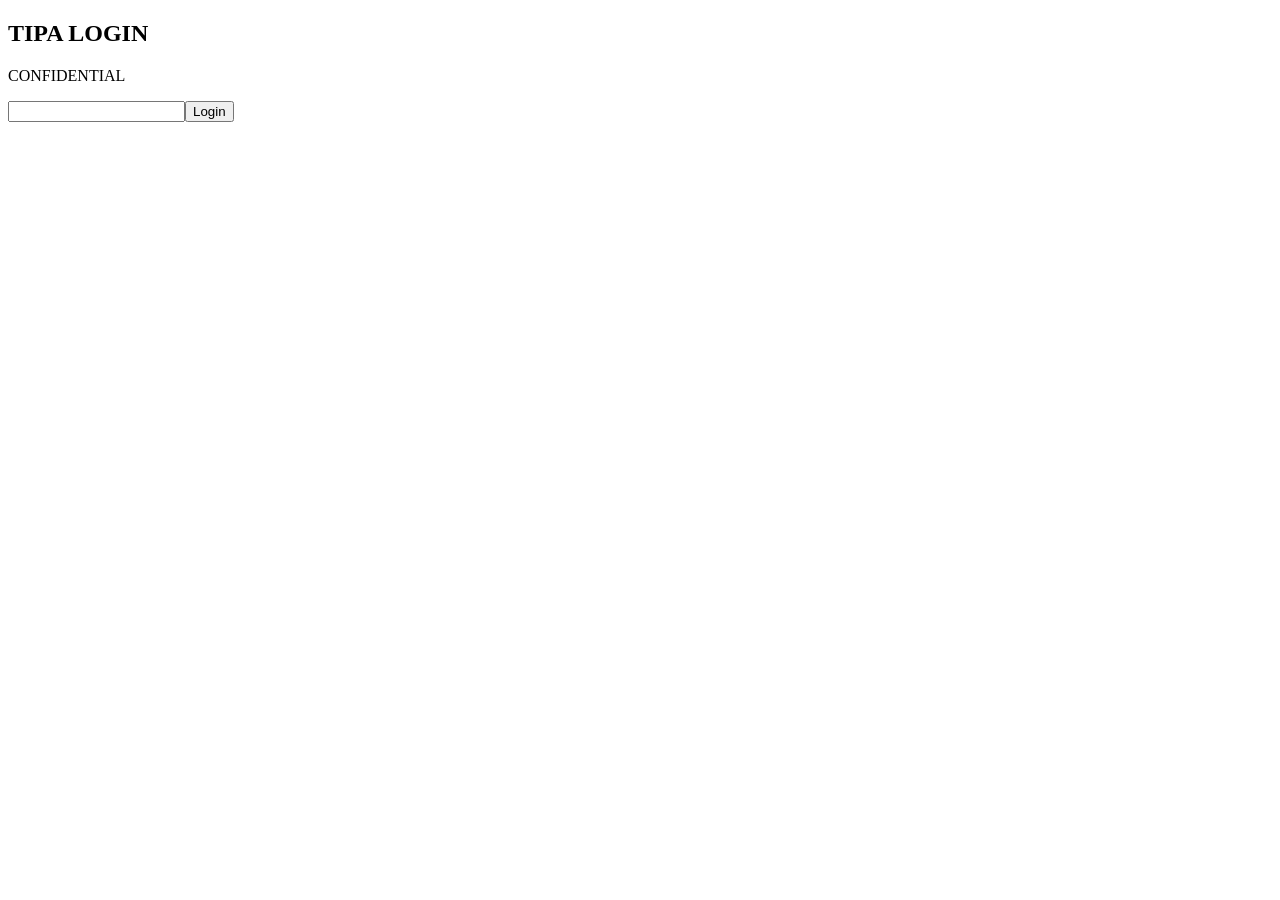
==== login.html @ 9abc42ef "Add files via upload" ====
<!DOCTYPE html><html><head><meta name='viewport' content='width=device-width, initial-scale=1'><title>Login</title></head><body><h2>TIPA LOGIN</h2><p>CONFIDENTIAL</p><input id='p' type='password'/><button onclick='go()'>Login</button><script>function go(){if(document.getElementById('p').value==='TIPA2026'){sessionStorage.setItem('auth','1');location='index.html';}else{alert('Wrong password');}}</script></body></html>
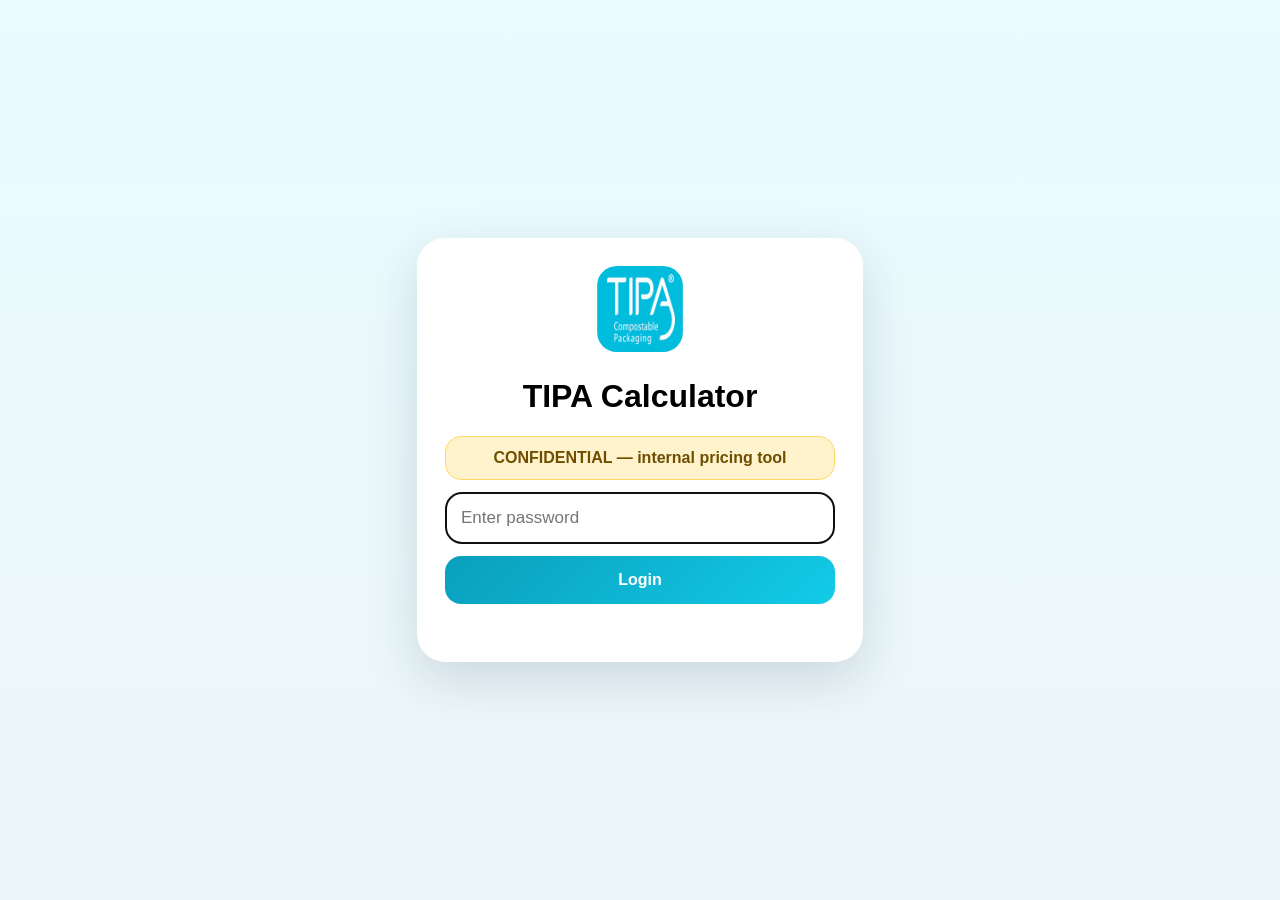
==== commit c366dea9: "Add files via upload" ====
--- a/login.html
+++ b/login.html
@@ -1 +1 @@
-<!DOCTYPE html><html><head><meta name='viewport' content='width=device-width, initial-scale=1'><title>Login</title></head><body><h2>TIPA LOGIN</h2><p>CONFIDENTIAL</p><input id='p' type='password'/><button onclick='go()'>Login</button><script>function go(){if(document.getElementById('p').value==='TIPA2026'){sessionStorage.setItem('auth','1');location='index.html';}else{alert('Wrong password');}}</script></body></html>+<!doctype html><html><head><meta charset="utf-8"><meta name="viewport" content="width=device-width,initial-scale=1"><title>TIPA Login</title><link rel="manifest" href="manifest.webmanifest"><style>body{margin:0;min-height:100vh;font-family:Arial;background:linear-gradient(180deg,#e9fbff,#edf6f8);display:flex;align-items:center;justify-content:center}.box{width:min(390px,92%);background:white;border-radius:28px;padding:28px;box-shadow:0 18px 52px rgba(16,42,67,.15);text-align:center}.conf{margin:12px 0;padding:12px;border-radius:16px;background:#fff3cd;border:1px solid #ffd966;color:#6f4e00;font-weight:900}input{width:100%;box-sizing:border-box;border:1px solid #d9e8ee;border-radius:16px;padding:15px;font-size:17px}button{width:100%;margin-top:12px;border:0;border-radius:16px;background:linear-gradient(135deg,#0a9fbd,#12cbe7);color:white;padding:15px;font-weight:900;font-size:16px}.err{color:#c62828;font-weight:900;margin-top:10px;min-height:20px}.logo{width:86px;height:86px;object-fit:contain;border-radius:20px}</style></head><body><div class="box"><img src="icon-192.png" class="logo"><h1>TIPA Calculator</h1><div class="conf">CONFIDENTIAL — internal pricing tool</div><input id="p" type="password" placeholder="Enter password" autofocus><button onclick="go()">Login</button><div id="e" class="err"></div></div><script>function go(){if(document.getElementById('p').value==='TIPA2026'){sessionStorage.setItem('auth','1');window.location.replace('index.html')}else{document.getElementById('e').innerText='Wrong password';document.getElementById('p').value='';}}document.getElementById('p').addEventListener('keydown',e=>{if(e.key==='Enter')go()});</script></body></html>
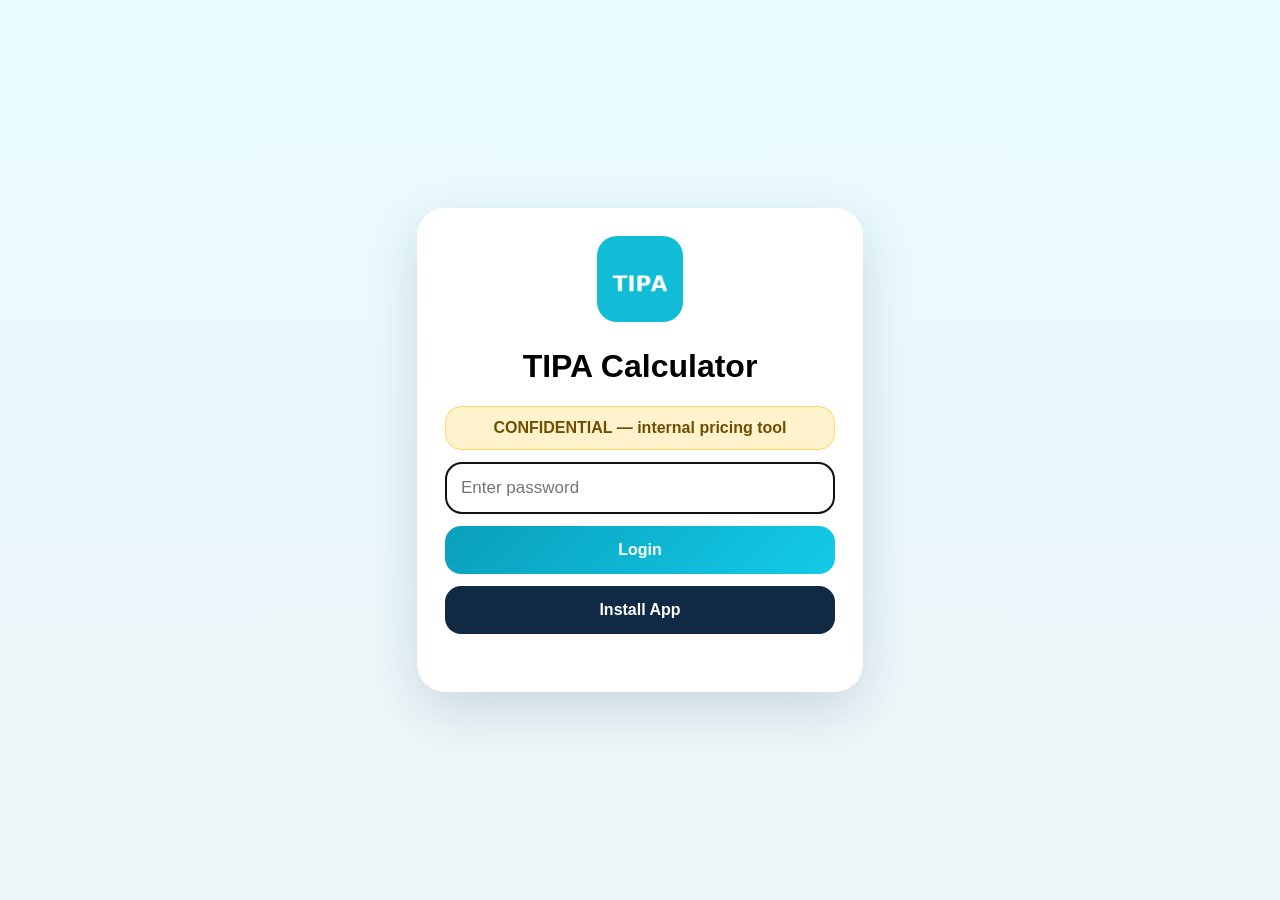
==== commit 1a40318c: "Add files via upload" ====
--- a/login.html
+++ b/login.html
@@ -1 +1,7 @@
-<!doctype html><html><head><meta charset="utf-8"><meta name="viewport" content="width=device-width,initial-scale=1"><title>TIPA Login</title><link rel="manifest" href="manifest.webmanifest"><style>body{margin:0;min-height:100vh;font-family:Arial;background:linear-gradient(180deg,#e9fbff,#edf6f8);display:flex;align-items:center;justify-content:center}.box{width:min(390px,92%);background:white;border-radius:28px;padding:28px;box-shadow:0 18px 52px rgba(16,42,67,.15);text-align:center}.conf{margin:12px 0;padding:12px;border-radius:16px;background:#fff3cd;border:1px solid #ffd966;color:#6f4e00;font-weight:900}input{width:100%;box-sizing:border-box;border:1px solid #d9e8ee;border-radius:16px;padding:15px;font-size:17px}button{width:100%;margin-top:12px;border:0;border-radius:16px;background:linear-gradient(135deg,#0a9fbd,#12cbe7);color:white;padding:15px;font-weight:900;font-size:16px}.err{color:#c62828;font-weight:900;margin-top:10px;min-height:20px}.logo{width:86px;height:86px;object-fit:contain;border-radius:20px}</style></head><body><div class="box"><img src="icon-192.png" class="logo"><h1>TIPA Calculator</h1><div class="conf">CONFIDENTIAL — internal pricing tool</div><input id="p" type="password" placeholder="Enter password" autofocus><button onclick="go()">Login</button><div id="e" class="err"></div></div><script>function go(){if(document.getElementById('p').value==='TIPA2026'){sessionStorage.setItem('auth','1');window.location.replace('index.html')}else{document.getElementById('e').innerText='Wrong password';document.getElementById('p').value='';}}document.getElementById('p').addEventListener('keydown',e=>{if(e.key==='Enter')go()});</script></body></html>+<!doctype html><html><head><meta charset="utf-8"><meta name="viewport" content="width=device-width,initial-scale=1"><title>TIPA Login</title><link rel="manifest" href="manifest.webmanifest"><meta name="theme-color" content="#10bcd6"><link rel="apple-touch-icon" href="icon-192.png"><style>body{margin:0;min-height:100vh;font-family:Arial;background:linear-gradient(180deg,#e9fbff,#edf6f8);display:flex;align-items:center;justify-content:center}.box{width:min(390px,92%);background:white;border-radius:28px;padding:28px;box-shadow:0 18px 52px rgba(16,42,67,.15);text-align:center}.conf{margin:12px 0;padding:12px;border-radius:16px;background:#fff3cd;border:1px solid #ffd966;color:#6f4e00;font-weight:900}input{width:100%;box-sizing:border-box;border:1px solid #d9e8ee;border-radius:16px;padding:15px;font-size:17px}button{width:100%;margin-top:12px;border:0;border-radius:16px;background:linear-gradient(135deg,#0a9fbd,#12cbe7);color:white;padding:15px;font-weight:900;font-size:16px}.secondary{background:#102a43}.err{color:#c62828;font-weight:900;margin-top:10px;min-height:20px}.logo{width:86px;height:86px;object-fit:contain;border-radius:20px}</style></head><body><div class="box"><img src="icon-192.png" class="logo"><h1>TIPA Calculator</h1><div class="conf">CONFIDENTIAL — internal pricing tool</div><input id="p" type="password" placeholder="Enter password" autofocus><button onclick="go()">Login</button><button class="secondary" onclick="installTIPA()">Install App</button><div id="e" class="err"></div></div><script>
+let deferredPrompt=null;
+window.addEventListener('beforeinstallprompt',e=>{e.preventDefault();deferredPrompt=e;});
+window.addEventListener('appinstalled',()=>{deferredPrompt=null;});
+async function installTIPA(){if(deferredPrompt){deferredPrompt.prompt();await deferredPrompt.userChoice;deferredPrompt=null;}else{alert('If no install prompt appears: Chrome/Edge menu → Install app or Add to Home screen. On iPhone: Share → Add to Home Screen.');}}
+if('serviceWorker' in navigator){navigator.serviceWorker.register('./service-worker.js');}
+function go(){if(document.getElementById('p').value==='TIPA2026'){sessionStorage.setItem('auth','1');window.location.replace('index.html')}else{document.getElementById('e').innerText='Wrong password';document.getElementById('p').value='';}}document.getElementById('p').addEventListener('keydown',e=>{if(e.key==='Enter')go()});</script></body></html>
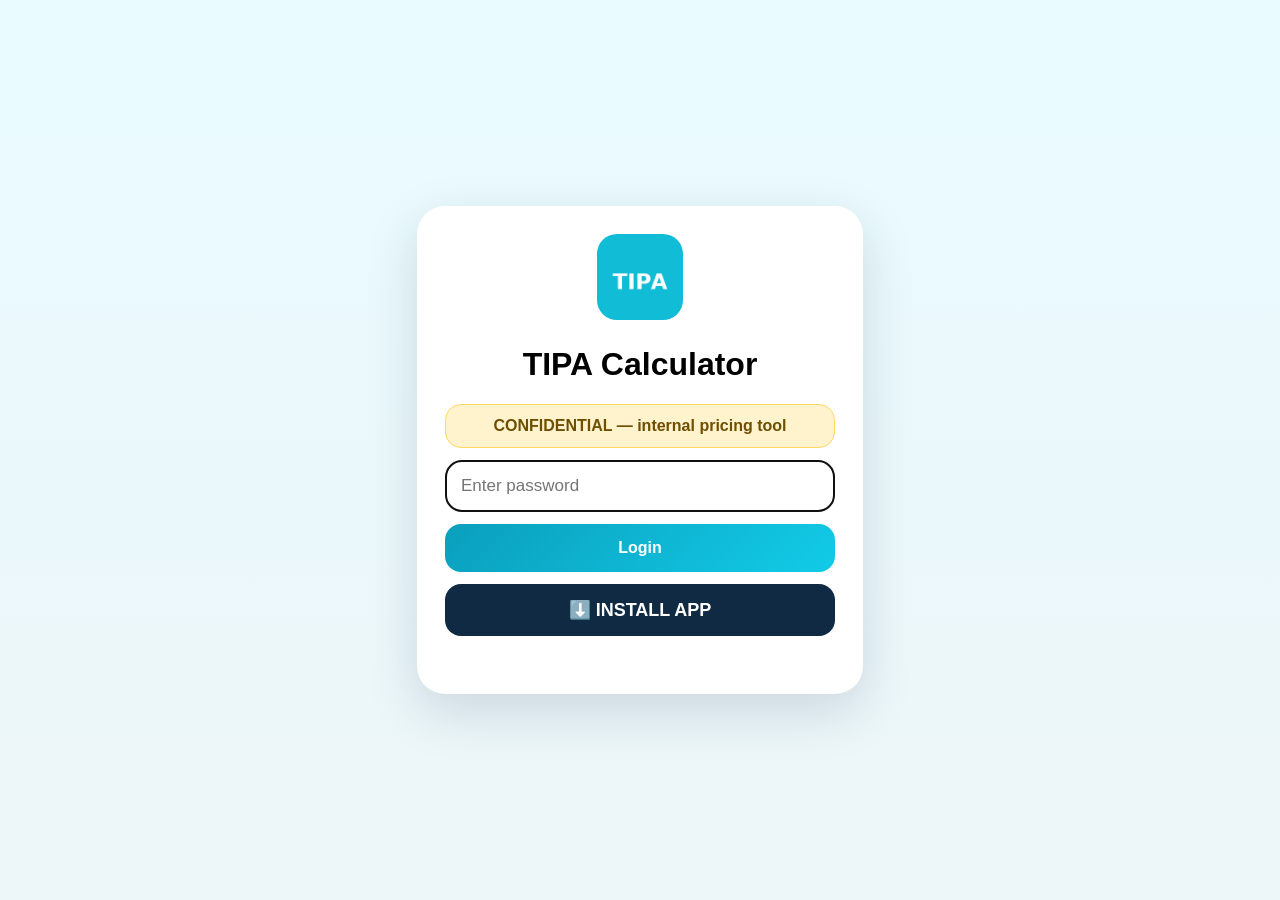
==== commit 63d15ef7: "Add files via upload" ====
--- a/login.html
+++ b/login.html
@@ -1,4 +1,4 @@
-<!doctype html><html><head><meta charset="utf-8"><meta name="viewport" content="width=device-width,initial-scale=1"><title>TIPA Login</title><link rel="manifest" href="manifest.webmanifest"><meta name="theme-color" content="#10bcd6"><link rel="apple-touch-icon" href="icon-192.png"><style>body{margin:0;min-height:100vh;font-family:Arial;background:linear-gradient(180deg,#e9fbff,#edf6f8);display:flex;align-items:center;justify-content:center}.box{width:min(390px,92%);background:white;border-radius:28px;padding:28px;box-shadow:0 18px 52px rgba(16,42,67,.15);text-align:center}.conf{margin:12px 0;padding:12px;border-radius:16px;background:#fff3cd;border:1px solid #ffd966;color:#6f4e00;font-weight:900}input{width:100%;box-sizing:border-box;border:1px solid #d9e8ee;border-radius:16px;padding:15px;font-size:17px}button{width:100%;margin-top:12px;border:0;border-radius:16px;background:linear-gradient(135deg,#0a9fbd,#12cbe7);color:white;padding:15px;font-weight:900;font-size:16px}.secondary{background:#102a43}.err{color:#c62828;font-weight:900;margin-top:10px;min-height:20px}.logo{width:86px;height:86px;object-fit:contain;border-radius:20px}</style></head><body><div class="box"><img src="icon-192.png" class="logo"><h1>TIPA Calculator</h1><div class="conf">CONFIDENTIAL — internal pricing tool</div><input id="p" type="password" placeholder="Enter password" autofocus><button onclick="go()">Login</button><button class="secondary" onclick="installTIPA()">Install App</button><div id="e" class="err"></div></div><script>
+<!doctype html><html><head><meta charset="utf-8"><meta name="viewport" content="width=device-width,initial-scale=1"><title>TIPA Login</title><link rel="manifest" href="manifest.webmanifest"><meta name="theme-color" content="#10bcd6"><link rel="apple-touch-icon" href="icon-192.png"><style>body{margin:0;min-height:100vh;font-family:Arial;background:linear-gradient(180deg,#e9fbff,#edf6f8);display:flex;align-items:center;justify-content:center}.box{width:min(390px,92%);background:white;border-radius:28px;padding:28px;box-shadow:0 18px 52px rgba(16,42,67,.15);text-align:center}.conf{margin:12px 0;padding:12px;border-radius:16px;background:#fff3cd;border:1px solid #ffd966;color:#6f4e00;font-weight:900}input{width:100%;box-sizing:border-box;border:1px solid #d9e8ee;border-radius:16px;padding:15px;font-size:17px}button{width:100%;margin-top:12px;border:0;border-radius:16px;background:linear-gradient(135deg,#0a9fbd,#12cbe7);color:white;padding:15px;font-weight:900;font-size:16px}.install{background:#102a43;font-size:18px}.err{color:#c62828;font-weight:900;margin-top:10px;min-height:20px}.logo{width:86px;height:86px;object-fit:contain;border-radius:20px}</style></head><body><div class="box"><img src="icon-192.png" class="logo"><h1>TIPA Calculator</h1><div class="conf">CONFIDENTIAL — internal pricing tool</div><input id="p" type="password" placeholder="Enter password" autofocus><button onclick="go()">Login</button><button class="install" onclick="installTIPA()">⬇️ INSTALL APP</button><div id="e" class="err"></div></div><script>
 let deferredPrompt=null;
 window.addEventListener('beforeinstallprompt',e=>{e.preventDefault();deferredPrompt=e;});
 window.addEventListener('appinstalled',()=>{deferredPrompt=null;});
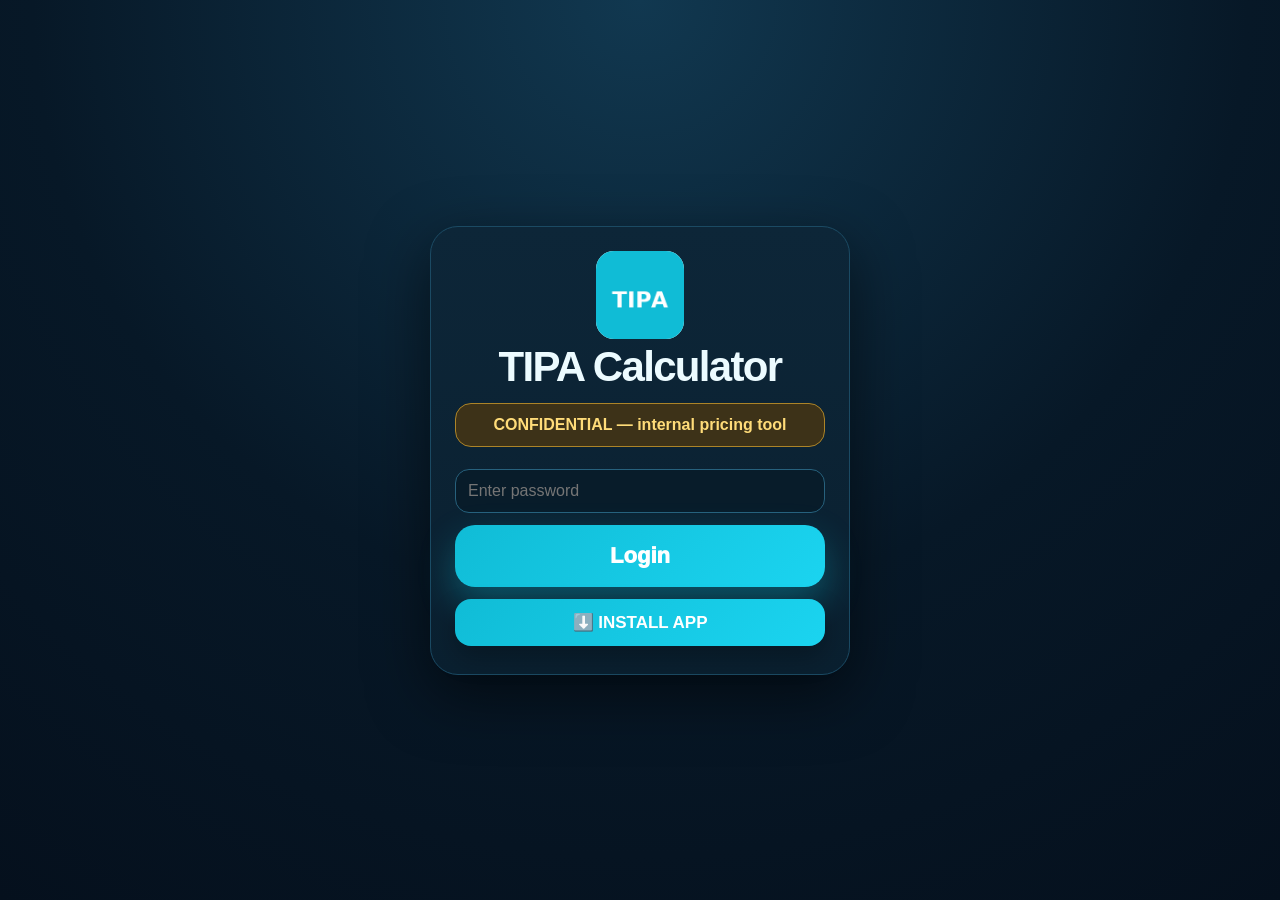
==== commit 24b91b72: "Add files via upload" ====
--- a/login.html
+++ b/login.html
@@ -1,7 +1,3 @@
-<!doctype html><html><head><meta charset="utf-8"><meta name="viewport" content="width=device-width,initial-scale=1"><title>TIPA Login</title><link rel="manifest" href="manifest.webmanifest"><meta name="theme-color" content="#10bcd6"><link rel="apple-touch-icon" href="icon-192.png"><style>body{margin:0;min-height:100vh;font-family:Arial;background:linear-gradient(180deg,#e9fbff,#edf6f8);display:flex;align-items:center;justify-content:center}.box{width:min(390px,92%);background:white;border-radius:28px;padding:28px;box-shadow:0 18px 52px rgba(16,42,67,.15);text-align:center}.conf{margin:12px 0;padding:12px;border-radius:16px;background:#fff3cd;border:1px solid #ffd966;color:#6f4e00;font-weight:900}input{width:100%;box-sizing:border-box;border:1px solid #d9e8ee;border-radius:16px;padding:15px;font-size:17px}button{width:100%;margin-top:12px;border:0;border-radius:16px;background:linear-gradient(135deg,#0a9fbd,#12cbe7);color:white;padding:15px;font-weight:900;font-size:16px}.install{background:#102a43;font-size:18px}.err{color:#c62828;font-weight:900;margin-top:10px;min-height:20px}.logo{width:86px;height:86px;object-fit:contain;border-radius:20px}</style></head><body><div class="box"><img src="icon-192.png" class="logo"><h1>TIPA Calculator</h1><div class="conf">CONFIDENTIAL — internal pricing tool</div><input id="p" type="password" placeholder="Enter password" autofocus><button onclick="go()">Login</button><button class="install" onclick="installTIPA()">⬇️ INSTALL APP</button><div id="e" class="err"></div></div><script>
-let deferredPrompt=null;
-window.addEventListener('beforeinstallprompt',e=>{e.preventDefault();deferredPrompt=e;});
-window.addEventListener('appinstalled',()=>{deferredPrompt=null;});
-async function installTIPA(){if(deferredPrompt){deferredPrompt.prompt();await deferredPrompt.userChoice;deferredPrompt=null;}else{alert('If no install prompt appears: Chrome/Edge menu → Install app or Add to Home screen. On iPhone: Share → Add to Home Screen.');}}
-if('serviceWorker' in navigator){navigator.serviceWorker.register('./service-worker.js');}
-function go(){if(document.getElementById('p').value==='TIPA2026'){sessionStorage.setItem('auth','1');window.location.replace('index.html')}else{document.getElementById('e').innerText='Wrong password';document.getElementById('p').value='';}}document.getElementById('p').addEventListener('keydown',e=>{if(e.key==='Enter')go()});</script></body></html>+<!doctype html><html><head><meta charset="utf-8"><meta name="viewport" content="width=device-width,initial-scale=1"><title>TIPA Login</title><link rel="manifest" href="manifest.webmanifest"><meta name="theme-color" content="#071827"><link rel="apple-touch-icon" href="icon-192.png"><style>
+:root{--bg:#071827;--panel:#0d2638;--panel2:#102f45;--line:#1b4a63;--text:#ecfbff;--muted:#9cc2d1;--cyan:#10bcd6;--cyan2:#1bd4f0;--warn:#ffe6a3;--danger:#ff5c7a}*{box-sizing:border-box}body{margin:0;background:radial-gradient(circle at top,#113850 0,#071827 55%,#05101d 100%);color:var(--text);font-family:Inter,Segoe UI,Arial,sans-serif}.app{max-width:1180px;margin:auto;padding:14px}.hero{display:flex;gap:14px;align-items:center;background:linear-gradient(135deg,#0e9fba,#16cdea);border-radius:24px;padding:16px;box-shadow:0 18px 45px #0007}.logo{width:76px;height:76px;border-radius:18px;background:white;object-fit:contain}h1{margin:0;font-size:clamp(24px,6vw,42px);letter-spacing:-.04em}.hero p{margin:4px 0 0;font-weight:800}.top{position:sticky;top:8px;z-index:10;display:flex;gap:8px;justify-content:flex-end;margin:8px 0}.btn{border:0;border-radius:16px;padding:13px 16px;font-weight:900;color:white;background:#193c54;box-shadow:0 12px 26px #0004}.btn.install{background:linear-gradient(135deg,var(--cyan),var(--cyan2));font-size:17px}.bigInstall{width:100%;margin:14px 0;border:0;border-radius:20px;background:linear-gradient(135deg,var(--cyan),var(--cyan2));color:white;font-size:22px;font-weight:950;padding:18px;box-shadow:0 16px 36px #10bcd655}.conf{margin:12px 0;padding:12px;border-radius:16px;background:#3d3218;border:1px solid #ac8428;color:#ffdc79;font-weight:900;text-align:center}.grid{display:grid;grid-template-columns:1fr 1fr;gap:14px}@media(max-width:800px){.grid{grid-template-columns:1fr}.app{padding:10px}.top{position:static}.logo{width:64px;height:64px}}.card{background:linear-gradient(180deg,var(--panel),#0a2030);border:1px solid var(--line);border-radius:24px;padding:16px;box-shadow:0 18px 50px #0006}.fields,.results{display:grid;grid-template-columns:1fr 1fr;gap:10px}@media(max-width:420px){.fields,.results{grid-template-columns:1fr}}label{display:block;color:#b7d8e4;font-size:12px;font-weight:900;margin-bottom:6px}select,input{width:100%;border:1px solid #27617d;background:#081c2a;color:var(--text);border-radius:14px;padding:12px;font-size:16px;outline:none}select:disabled,input:disabled{opacity:.55}.metric{background:linear-gradient(180deg,#12364c,#0c2a3d);border:1px solid #1f536d;border-radius:18px;padding:14px;min-width:0}.metric .k{color:var(--muted);font-size:12px;font-weight:900}.metric .v{font-size:clamp(20px,5vw,30px);font-weight:950;white-space:normal;overflow-wrap:anywhere}.sell{grid-column:1/-1;background:linear-gradient(135deg,#0aa8c1,#10d0ea);color:white}.sell .k{color:#e9fbff}.notice{color:#b7d8e4;font-size:12px;margin-top:-6px;margin-bottom:10px}.layerList{display:grid;gap:10px}.layerRow{display:grid;grid-template-columns:38px minmax(0,1.55fr) 78px 96px 78px;gap:8px;align-items:center;padding:10px;border-radius:14px;background:#0a2030;border:1px solid #173d55}.layerRow.head{background:#12364c;color:#bdefff;font-size:12px;font-weight:900}.layerRow div{min-width:0;overflow-wrap:anywhere}.price{text-align:right;color:#eafcff;font-variant-numeric:tabular-nums}@media(max-width:520px){.layerRow{grid-template-columns:28px minmax(0,1fr) 52px 72px 60px;font-size:12px;padding:8px;gap:6px}.layerRow.head{font-size:11px}.price{text-align:right}.hero{padding:12px}.bigInstall{font-size:18px;padding:15px}.card{padding:12px;border-radius:20px}}
+.login{min-height:100vh;display:flex;align-items:center;justify-content:center;padding:16px}.loginBox{max-width:420px;width:100%;background:linear-gradient(180deg,var(--panel),#0a2030);border:1px solid var(--line);border-radius:28px;padding:24px;text-align:center;box-shadow:0 20px 60px #0008}.loginBox .logo{width:88px;height:88px}.loginBox input{margin-top:10px}.loginBox button{width:100%;margin-top:12px}</style></head><body><div class="login"><div class="loginBox"><img class="logo" src="icon-192.png"><h1>TIPA Calculator</h1><div class="conf">CONFIDENTIAL — internal pricing tool</div><input id="p" type="password" placeholder="Enter password" autofocus><button class="bigInstall" style="margin-bottom:0" onclick="go()">Login</button><button class="btn install" onclick="installTIPA()">⬇️ INSTALL APP</button><div id="e" class="notice" style="color:#ff8aa0"></div></div></div><script>let deferredPrompt=null;window.addEventListener('beforeinstallprompt',e=>{e.preventDefault();deferredPrompt=e;});window.addEventListener('appinstalled',()=>{deferredPrompt=null;});async function installTIPA(){if(deferredPrompt){deferredPrompt.prompt();await deferredPrompt.userChoice;deferredPrompt=null}else{alert('If no install prompt appears: Chrome/Edge menu → Install app or Add to Home screen. On iPhone: Share → Add to Home Screen.')}}if('serviceWorker'in navigator){navigator.serviceWorker.register('./service-worker.js')}function go(){if(document.getElementById('p').value==='TIPA2026'){sessionStorage.setItem('auth','1');location.replace('index.html')}else{document.getElementById('e').textContent='Wrong password';document.getElementById('p').value=''}}document.getElementById('p').addEventListener('keydown',e=>{if(e.key==='Enter')go()})</script></body></html>
